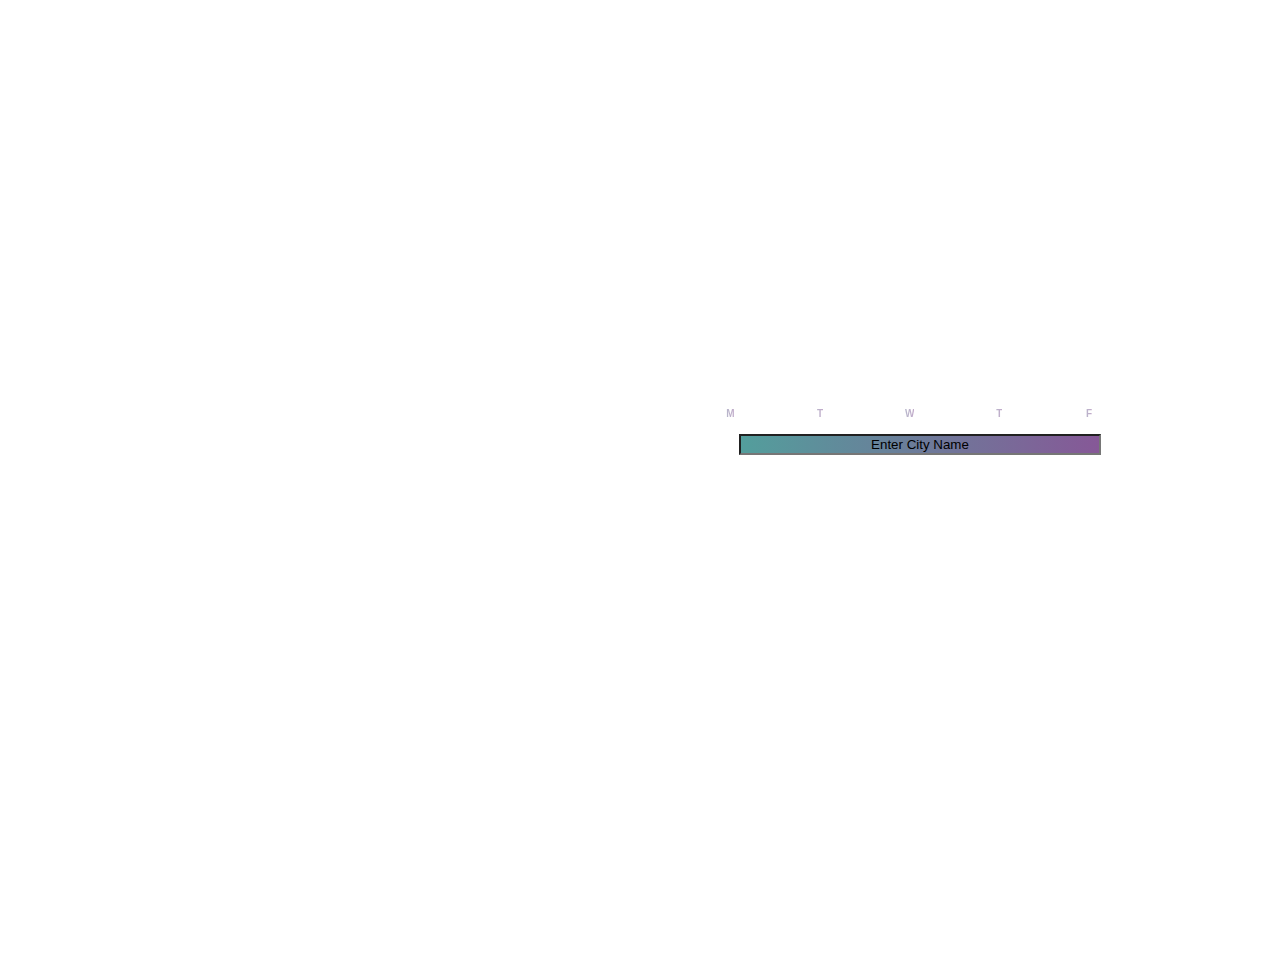
==== typhoon.html @ bde068ff "sba work" ====
<!DOCTYPE html>
<html lang="en">
<head>
    <meta charset="UTF-8">
    <meta name="viewport" content="width=device-width, initial-scale=1.0">
    <title>Typhoon</title>
    <link rel="stylesheet" href="./css/typhoon.css" />
    <script src="https://maps.googleapis.com/maps/api/js?key=AIzaSyBKdSnMuqaUYg3BE0ATdRFjxhJ8W7oHmtw&libraries=places"
    async
    defer></script>
    <script defer src="./javascript/typhoon.js"></script>
</head>
<body>
    <div class="flex">
        <div id="container">
            <div class="header">
                <!-- <img src="./weather/64x64/day/113.png"/> -->
            </div>
            <div class="info">
                <p id="locationHeader"></p>
            </div>

            <div class="info">
                <img id="dynamicIcon" src="">
            </div>

            <div class="info">
                <p id="description"></p>
            </div>

            <div class="info">
                <p id="temp"></p>
            </div>
            <div class="btnToggle">
                <input type="checkbox" id="switch" class="checkbox" size="1" />
                <label for="switch" class="toggle">
                    <div class="fc">
                        <p style="font-size: 15px">F C</p>
                    </div>
                </label>
            </div>
    
            <div>
            <!-- <p></p> -->
            <div class="weekly-buttons">
                <div class="dow">
                    <img id="iconM" src="">
                    <p id="mon" class="wd">M</p>
                </div>
                <div class="dow">
                    <img id="iconT" src="">
                    <p id="tue" class="wd">T</p>
                </div>
                <div class="dow">
                    <img id="iconW" src="">
                    <p id="wed" class="wd">W</p>
                </div>
                <div class="dow">
                    <img id="iconTh" src="">
                    <p id="thu" class="wd">T</p>
                </div>
                <div class="dow">
                    <img id="iconF" src="">
                    <p id="fri" class="wd">F</p>
                </div>
            </div>
            </div>
            <div class="citySearch">
                <form>
                    <input
                    id="citySearchBox"
                    type="text"
                    placeholder="Enter City Name"
                    data-citySearch
                    />
                    <!-- <button id="search" type="submit">Search</button> -->
                </form>
                <audio autoplay="true" loop="true" src="./media/LilBabyCatchTheSun.mp3">
                </audio>
                
            </div>
        </div>
    </div>
    
</body>

</html>
---- css/typhoon.css ----
body {
    display: flex;
    justify-content: center;
    align-items: center;
    min-height: 100vh;
    margin: 0;
    padding: 0;
    background: linear-gradient(
        to bottom,
        rgba(255, 167, 35, 0.9),
        rgba(255, 97, 35, 0.3)
    );
}

#citySearchBox {
    display: flex;
    width: 70vw;
    background: linear-gradient(to right, rgba(83, 158, 156), rgba(134, 88, 151));
    text-align: center;
}

::placeholder {
    color: black;
}

/* #container {
    background-image: url("https://i.pinimg.com/originals/a9/37/d4/a937d47b0d3d47df7a4faf34f3ee61f3.gif");
    background-size: cover;
    background-position: center;
    background-repeat: no-repeat;
} */

#container {
    background-image: url("https://i.pinimg.com/originals/a9/37/d4/a937d47b0d3d47df7a4faf34f3ee61f3.gif");
    background-size: 40em;
    background-position: -9em -18.2em;
    height: 73vh;
    width: 60vh;
    border-radius: 25px;
    margin-left: 35em;
}

.header {
    display: flex;
    justify-content: center;
    align-items: center;
}

.flex {
    align-items: center;
    justify-content: center;
    display: flex;
    width: 100vh;
    height: 100vh;
}

#dynamicIcon {
    display: flex;
    align-items: center;
    justify-content: center;
}

.info {
    display: flex;
    align-items: center;
    justify-content: center;
}
.info p {
    color: white;
    text-align: center;
    font-size: 2em;
    background: linear-gradient(
        to right,
        rgba(83, 158, 156),
        rgba(134, 88, 151, 9)
    );
    -webkit-background-clip: text;
    -webkit-text-fill-color: transparent;
}

#temp {
    background: linear-gradient(to right, rgba(83, 158, 156), rgba(134, 88, 151));
    -webkit-background-clip: text;
    -webkit-text-fill-color: transparent;
}

.weekly-buttons {
    display: flex;
    justify-content: space-around;
    align-items: center;
}

.weekly-buttons div {
    display: flex;
    justify-content: space-between;
    background-color: white;
    opacity: 0.5;
    width: 6vh;
    height: 9vh;
    margin: 1px;
}

.weekly-buttons div p {
    font-size: 10px;
    padding-left: 2em;
}

.weekly-buttons div:hover {
    opacity: 1;
}

.dow {
    align-items: center;
    display: flex;
    flex-direction: column;
}
.wd {
    text-align: center;
    font-size: 100px;
    font-weight: bold;
    align-items: center;
    justify-content: center;
    background: linear-gradient(
        to right,
        rgba(83, 158, 156),
        rgba(134, 88, 151, 9)
    );
    -webkit-background-clip: text;
    -webkit-text-fill-color: transparent;
}

/* MORE CSS -  BEGINNING OF TOGGLE  */

.toggle {
    position: relative;
    display: inline-block;
    width: 100px;
    height: 52px;
    background-color: red;
    border-radius: 30px;
    border: 2px solid gray;
    /* height: 25px;
        width: 25px; */
}

.btnToggle {
    visibility: hidden;
    display: flex;
    align-items: center;
    justify-content: center;
}

.fc {
    display: flex;
    justify-content: center;
    font-size: 15px;
    align-content: center;
}

/* After slide changes */

.toggle:after {
    content: "";
    position: absolute;
    width: 50px;
    height: 50px;
    border-radius: 50%;
    background-color: gray;
    top: 1px;
    left: 1px;
    transition: all 0.5s;
}

/* Toggle text */

p {
    font-family: Arial, Helvetica, sans-serif;
    font-weight: bold;
}

/* Checkbox checked effect */

.checkbox:checked + .toggle::after {
    left: 49px;
}

/* Checkbox checked toggle label bg color */

.checkbox:checked + .toggle {
    background-color: green;
}

/* .toggle::after {
    height: 25px;
    width: 25px;
    size-adjust: 10px;
} */

/* Checkbox vanished */

.checkbox {
    display: none;
}

/* END OF TOGGLE  */

/* @media screen and (max-device-width: 640px) {
    #container {
        background-image: url("https://i.pinimg.com/originals/a9/37/d4/a937d47b0d3d47df7a4faf34f3ee61f3.gif");
        background-size: 25em;
        background-size:cover;
        background-position:center;
        background-repeat:no-repeat;
    }
    #citySearchBox {
        width: 100vw;
    }
} */
@media screen and (min-device-width: 240px) {
    body {
        display: flex;
        justify-content: center;
        align-items: center;
        min-height: 100%;
        margin: 0;
        padding: 0;
        background-image: url("https://cdn.dribbble.com/users/772985/screenshots/8502919/media/61640071cb5ad714d45e4155313584b8.gif");
        background-size: 73em;
        background-position: 2em 0em;
    }
    #container {
        justify-self: center;
        background-image: url("https://i.pinimg.com/originals/a9/37/d4/a937d47b0d3d47df7a4faf34f3ee61f3.gif");
        background-size: 55em;
        background-position: -9em -18.2em;
        height: 73vh;
        width: 60vh;
        border-radius: 25px 25px 25px 25px;
        margin-left: 35em;
    }
    .header {
        display: flex;
        justify-content: center;
        align-items: center;
    }
    .flex {
        /* background-image:url('https://i.pinimg.com/originals/a9/37/d4/a937d47b0d3d47df7a4faf34f3ee61f3.gif'); */
        align-items: center;
        justify-content: center;
        display: flex;
        /* background-color:grey; */
        width: 100vh;
        height: 100vh;
    }
    .location p {
        color: white;
        text-align: center;
        font-size: 2em;
    }
    .icon1 p {
        color: rgb(231, 180, 13);
        text-align: center;
    }
    .description p {
        color: white;
        text-align: center;
    }
    .tempature {
    margin-top: -5em;
    }
    .tempature p {
        text-align: center;
        font-size: 6em;
        color: white;
    }
    .weekly-buttons {
        display: flex;
        justify-content: center;
        align-items: center;
        padding-left: 1em;
        padding-top: 2em;
        width: 90%;
    }
    .weekly-buttons div {
        display: flex;
        justify-content: space-between;
        background-color: white;
        opacity: 0.5;
        width: 10vh;
        height: 10vh;
        margin: 5px;
        border-radius: 20px;
    }
    .weekly-buttons div p {
        font-size: 10px;
        padding-left: 1.5em;
        color: grey;
    }
    .weekly-buttons div:hover {
    opacity: 1;
    }
    #citySearchBox {
        /* margin-left: 70px; */
        display: flex;
        justify-content: center;
        justify-self: center;
        align-items: center;
        width: 70%;
        background: linear-gradient(
            to right,
            rgba(83, 158, 156),
            rgba(134, 88, 151)
        );
        text-align: center;
    }
  /* MORE CSS -  BEGINNING OF TOGGLE  */
    .toggle {
        position: relative;
        display: inline-block;
        width: 100px;
        height: 52px;
        background-color: red;
        border-radius: 30px;
        border: 2px solid gray;
        /* height: 25px;
        width: 25px; */
}
    .btnToggle {
        display: flex;
        align-items: center;
        justify-content: center;
        margin-top: -6em;
    }
    .fc {
        display: flex;
        justify-content: center;
        font-size: 15px;
        align-content: center;
    }
  /* After slide changes */
    .toggle:after {
        content: "";
        position: absolute;
        width: 50px;
        height: 50px;
        border-radius: 50%;
        background-color: gray;
        top: 1px;
        left: 1px;
        transition: all 0.5s;
    }
  /* Toggle text */
    p {
        font-family: Arial, Helvetica, sans-serif;
        font-weight: bold;
    }
    /* Checkbox checked effect */
    .checkbox:checked + .toggle::after {
        left: 49px;
    }
    /* Checkbox checked toggle label bg color */
    .checkbox:checked + .toggle {
        background-color: green;
    }
    /* .toggle::after {
        height: 25px;
        width: 25px;
        size-adjust: 10px;
    } */
    /* Checkbox vanished */
    .checkbox {
        display: none;
    }
    /* END OF TOGGLE  */
    /* BEGENNING OF ANIMATED CSS CLOUDS  */
    html {
        box-sizing: border-box;
    }
    html *,
    html *:before,
    html *:after {
        box-sizing: inherit;
    }
    body {
        max-width: 42em;
        padding: 2em;
        margin: 0 auto;
        font-family: "Roboto", sans-serif;
        text-align: center;
    }
    .icon {
        position: relative;
        display: inline-block;
        width: 12em;
        height: 10em;
        font-size: 0.5em; /* control icon size here */
    }
    .sun {
        position: absolute;
        top: 50%;
        left: 50%;
        width: 2.5em;
        height: 2.5em;
        margin: -1.25em;
        background: currentColor;
        border-radius: 50%;
        box-shadow: 0 0 0 0.375em rgb(231, 217, 17);
        animation: spin 12s infinite linear;
    }
    .rays {
        position: absolute;
        top: -2em;
        left: 50%;
        display: block;
        width: 0.375em;
        height: 1.125em;
        margin-left: -0.1875em;
        background: rgb(246, 222, 2);
        border-radius: 0.25em;
        box-shadow: 0 5.375em rgb(235, 219, 5);
    }
    .rays:before,
    .rays:after {
        content: "";
        position: absolute;
        top: 0em;
        left: 0em;
        display: block;
        width: 0.375em;
        height: 1.125em;
        transform: rotate(60deg);
        transform-origin: 50% 3.25em;
        background: rgb(231, 209, 7);
        border-radius: 0.25em;
        box-shadow: 0 5.375em rgb(231, 209, 7);
    }
    .rays:before {
        transform: rotate(120deg);
    }
    .cloud + .sun {
        margin: -2em 1em;
    }
    @keyframes spin {
        100% {
        transform: rotate(360deg);
        }
    }
    /* END OF CLOUD ANIMATION CSS */
    .detailed-info {
        padding-top: 4em;
        padding-right: 1em;
    }
    /* @media screen and (max-device-width: 640px) {
        #container {
        background-image: url("https://i.pinimg.com/originals/a9/37/d4/a937d47b0d3d47df7a4faf34f3ee61f3.gif");
        background-size: 33em;
        width: 100%;
        height: 100%;
        }
  } */
  /* notes */
}
/* notes */
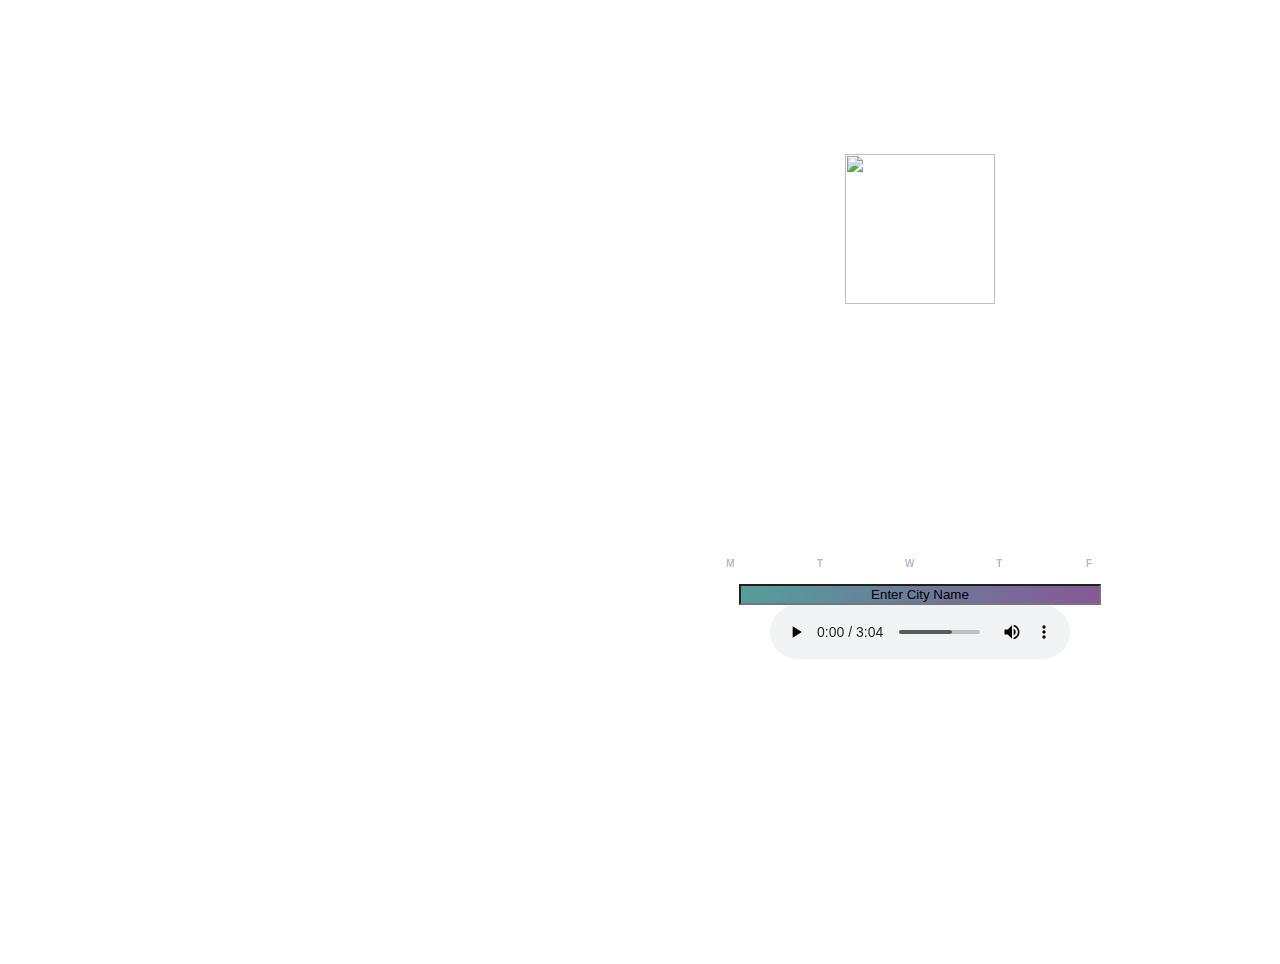
==== commit c599744b: "API calls corrected and styling updated." ====
--- a/typhoon.html
+++ b/typhoon.html
@@ -14,7 +14,7 @@
     <div class="flex">
         <div id="container">
             <div class="header">
-                <!-- <img src="./weather/64x64/day/113.png"/> -->
+                <img src="./media/typhooon.gif" class="im-size"/>
             </div>
             <div class="info">
                 <p id="locationHeader"></p>
@@ -75,10 +75,11 @@
                     />
                     <!-- <button id="search" type="submit">Search</button> -->
                 </form>
-                <audio autoplay="true" loop="true" src="./media/LilBabyCatchTheSun.mp3">
-                </audio>
                 
             </div>
+            <audio controls>
+                <source src="./media/LilBabyCatchTheSun.mp3" type="audio/mp3">
+            </audio>
         </div>
     </div>
     
--- a/css/typhoon.css
+++ b/css/typhoon.css
@@ -11,7 +11,10 @@
         rgba(255, 97, 35, 0.3)
     );
 }
-
+.im-size {
+    width: 150px;
+    height: 150px;
+}
 #citySearchBox {
     display: flex;
     width: 70vw;
@@ -79,7 +82,7 @@
 }
 
 #temp {
-    background: linear-gradient(to right, rgba(83, 158, 156), rgba(134, 88, 151));
+    background: linear-gradient(to right, #539e9c, #865897);
     -webkit-background-clip: text;
     -webkit-text-fill-color: transparent;
 }
